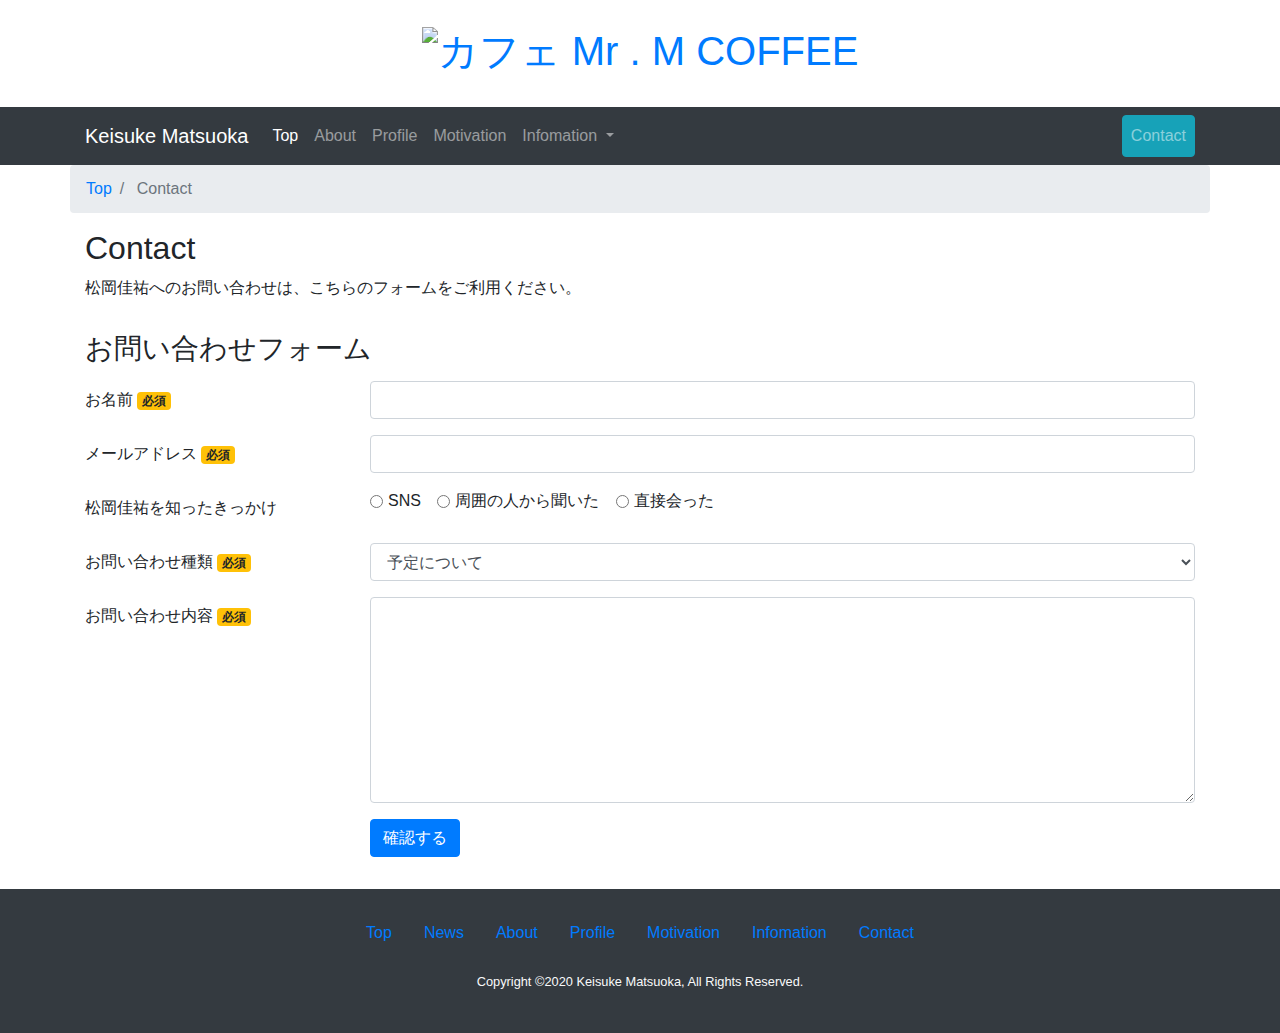
==== contact.html @ 4dd16980 "initial" ====
<!DOCTYPE html>
<html lang="ja">
  <head>
    <meta charset="utf-8">
    <meta name="viewport" content="width=device-width, initial-scale=1, shrink-to-fit=no">
    <link rel="stylesheet" href="css/bootstrap.min.css">
    <!--　追加CSS　-->
    <link rel="stylesheet" href="css/custom.css">
    <title>Contact | Keisuke Matsuoka</title>
  </head>
  <body>
    <!--　ヘッダー　-->
    <header class="py-4">
      <div class="container text-center">
        <h1><a href="index.html"><img src="img/logo.png" alt="カフェ Mr . M COFFEE"></a></h1>
      </div>
    </header>
    <!--　/ヘッダー　-->

    <!--　ナビゲーションバー　-->
      <nav class="navbar navbar-expand-md navbar-dark bg-dark sticky-top">
        <!--　サブコンポーネント　-->
        <div class="container">
          <!--　ブランド　-->
          <a class="navbar-brand" href="index.html">Keisuke Matsuoka</a>
          <!--　切り替えボタン　-->
          <button class="navbar-toggler" type="button" data-toggle="collapse" data-target="#navbar-content" aria-controls="navbar-content" aria-expanded="false" aria-label="Toggle navigation">
            <span class="navbar-toggler-icon"></span>
          </button>

          <!--　ナビゲーション　-->
          <div class="collapse navbar-collapse" id="navbar-content">
            <!--　ナビゲーションメニュー　-->
            <!--　左側メニュー：トップページの各コンテンツへのリンク　-->
            <ul class="navbar-nav mr-auto">
              <li class="nav-item active">
                <a class="nav-link" href="index.html">Top<span class="sr-only">(current)</span></a>
              </li>
              <li class="nav-item">
                <a class="nav-link" href="index.html#about">About</a>
              </li>
              <li class="nav-item">
                <a class="nav-link" href="index.html#menu">Profile</a>
              </li>
              <li class="nav-item">
                <a class="nav-link" href="index.html#coupon">Motivation</a>
              </li>
          <!--　ドロップダウン　-->
              <li class="nav-item dropdown">
                <a class="nav-link dropdown-toggle" href="#" id="navbarDropdown" role="button" data-toggle="dropdown" aria-haspopup="true" aria-expanded="false">
                  Infomation
                </a>
                <div class="dropdown-menu" aria-labelledby="navbarDropdown">
                  <a class="dropdown-item" href="index.html#shop">Home</a>
                  <a class="dropdown-item" href="index.html#access">Access</a>
                </div>
              </li>
            </ul>

          <!--　右側メニュー：Contactページへのリンク　-->
          <ul class="navbar-nav">
            <li class="nav-item">
              <a href="contact.html" class="nav-link btn btn-info">Contact</a>
            </li>
          </ul>
          <!--　／ナビゲーションメニュー　-->
          </div>
        </div>
        <!--　/サブコンポーネント　-->
      </nav>
    <!--　/ナビゲーションバー　-->
    <!-- パンくずリスト -->
    <nav aria-label="breadcrumb">
      <ol class="breadcrumb container">
        <li class="breadcrumb-item">
          <a href="index.html">Top</a>
        </li>
        <li class="breadcrumb-item active" aria-current="page">
          Contact
        </li>
      </ol>
    </nav>
    <!-- /パンくずリスト -->

    <!--　メイン　-->
    <main>
     <div class="container">
       <h2>Contact</h2>
       <p>松岡佳祐へのお問い合わせは、こちらのフォームをご利用ください。</p>
     </div>
     <!-- お問い合わせフォーム -->
     <div class="py-3">
       <div class="container">
         <h3 class="mb-3">お問い合わせフォーム</h3>
         <!-- フォーム -->
         <form>
           <!-- お名前 -->
           <div class="form-group row">
             <label for="name" class="col-md-3 col-form-label">
              お名前 <span class="badge badge-warning">必須</span>
            </label>
            <div class="col-md-9">
              <input type="text" class="form-control" id="name" required>
            </div>
           </div>
           <!-- メールアドレス -->
           <div class="form-group row">
             <label for="email" class="col-md-3 col-form-label">
               メールアドレス <span class="badge badge-warning">必須</span>
             </label>
             <div class="col-md-9">
               <input type="email" class="form-control" id="email" required>
             </div>
           </div>
           <!-- きっかけ -->
           <fieldset class="form-group">
             <div class="row">
               <legend class="col-form-label col-md-3">
                 松岡佳祐を知ったきっかけ
               </legend>
               <div class="col-md-9">
                 <div class="form-check form-check-inline">
                   <input class="form-check-input" type="radio" name="questionnaire" id="radio1" value="answer1">
                   <label class="form-check-label" for="radio1">SNS</label>
                 </div>
                 <div class="form-check form-check-inline">
                   <input class="form-check-input" type="radio" name="questionnaire" id="radio2" value="answer2">
                   <label class="form-check-label" for="radio2">周囲の人から聞いた</label>
                 </div>
                 <div class="form-check form-check-inline">
                   <input class="form-check-input" type="radio" name="questionnaire" id="radio3" value="answer3">
                   <label class="form-check-label" for="radio3">直接会った</label>
                 </div>
               </div>
             </div>
           </fieldset>
           <!-- 種類 -->
           <div class="form-group row">
             <label for="category" class="col-md-3 col-form-label">
               お問い合わせ種類 <span class="badge badge-warning">必須</span>
             </label>
             <div class="col-md-9">
               <select class="form-control" id="category" name="category">
                 <option value="category1">予定について</option>
                 <option value="category2">就業について</option>
                 <option value="category3">その他のお問い合わせ</option>
               </select>
             </div>
           </div>
           <!-- 内容 -->
           <div class="form-group row">
             <label for="message" class="col-md-3 col-form-label">
               お問い合わせ内容 <span class="badge badge-warning">必須</span>
             </label>
             <div class="col-md-9">
               <textarea name="message" rows="8" class="form-control" id="message"></textarea>
             </div>
           </div>
           <!-- 確認ボタン -->
           <div class="form-group row justify-content-end">
             <div class="col-md-9">
               <button type="submit" class="btn btn-primary">確認する</button>
             </div>
           </div>
         </form>
         <!-- /フォーム -->
       </div>
     </div>
     <!-- /お問い合わせフォーム -->

    </main>
    <!--　/メイン　-->

    <!--　フッター　-->
    <footer class="py-4 bg-dark text-light">
     <div class="container text-center">
      <!-- ナビゲーション -->
      <ul class="nav justify-content-center mb-3">
        <li class="nav-item">
          <a class="nav-link" href="index.html">Top</a>
        </li>
        <li class="nav-item">
          <a class="nav-link" href="index.html#news">News</a>
        </li>
        <li class="nav-item">
          <a class="nav-link" href="index.html#about">About</a>
        </li>
        <li class="nav-item">
          <a class="nav-link" href="index.html#menu">Profile</a>
        </li>
        <li class="nav-item">
          <a class="nav-link" href="index.html#coupon">Motivation</a>
        </li>
        <li class="nav-item">
          <a class="nav-link" href="index.html#shop">Infomation</a>
        </li>
        <li class="nav-item">
          <a class="nav-link" href="contact.html">Contact</a>
        </li>
      </ul>
      <!-- /ナビゲーション -->
      <p><small>Copyright &copy;2020 Keisuke Matsuoka, All Rights Reserved.</small></p>
     </div>
    </footer>
    <!--　/フッター　-->

    <script src="js/jquery-3.4.1.slim.min.js"></script>
    <script src="js/bootstrap.bundle.min.js"></script>

  </body>
</html>
---- css/custom.css ----
@charset "UTF-8";
/* ページ内リンクの位置調整 */
 section {
  margin-top: -60px;
  padding-top: 60px;
 }
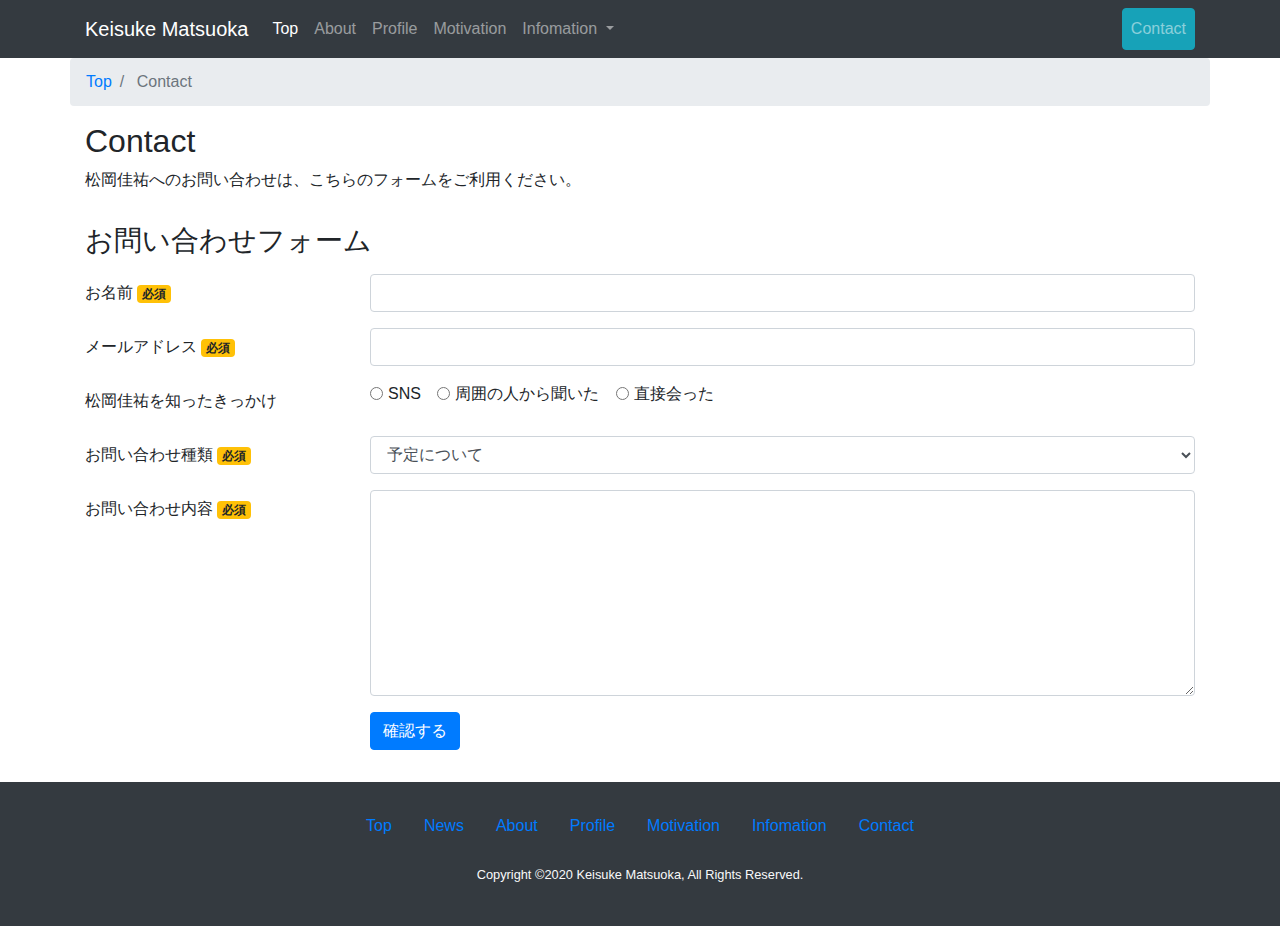
==== commit 11c52b24: "edit_20201129" ====
--- a/contact.html
+++ b/contact.html
@@ -9,13 +9,13 @@
     <title>Contact | Keisuke Matsuoka</title>
   </head>
   <body>
-    <!--　ヘッダー　-->
+    <!--　ヘッダー　
     <header class="py-4">
       <div class="container text-center">
-        <h1><a href="index.html"><img src="img/logo.png" alt="カフェ Mr . M COFFEE"></a></h1>
+        <h1><a href="index.html"><img src="img/logo.png" alt=""></a></h1>
       </div>
     </header>
-    <!--　/ヘッダー　-->
+    /ヘッダー　-->
 
     <!--　ナビゲーションバー　-->
       <nav class="navbar navbar-expand-md navbar-dark bg-dark sticky-top">
